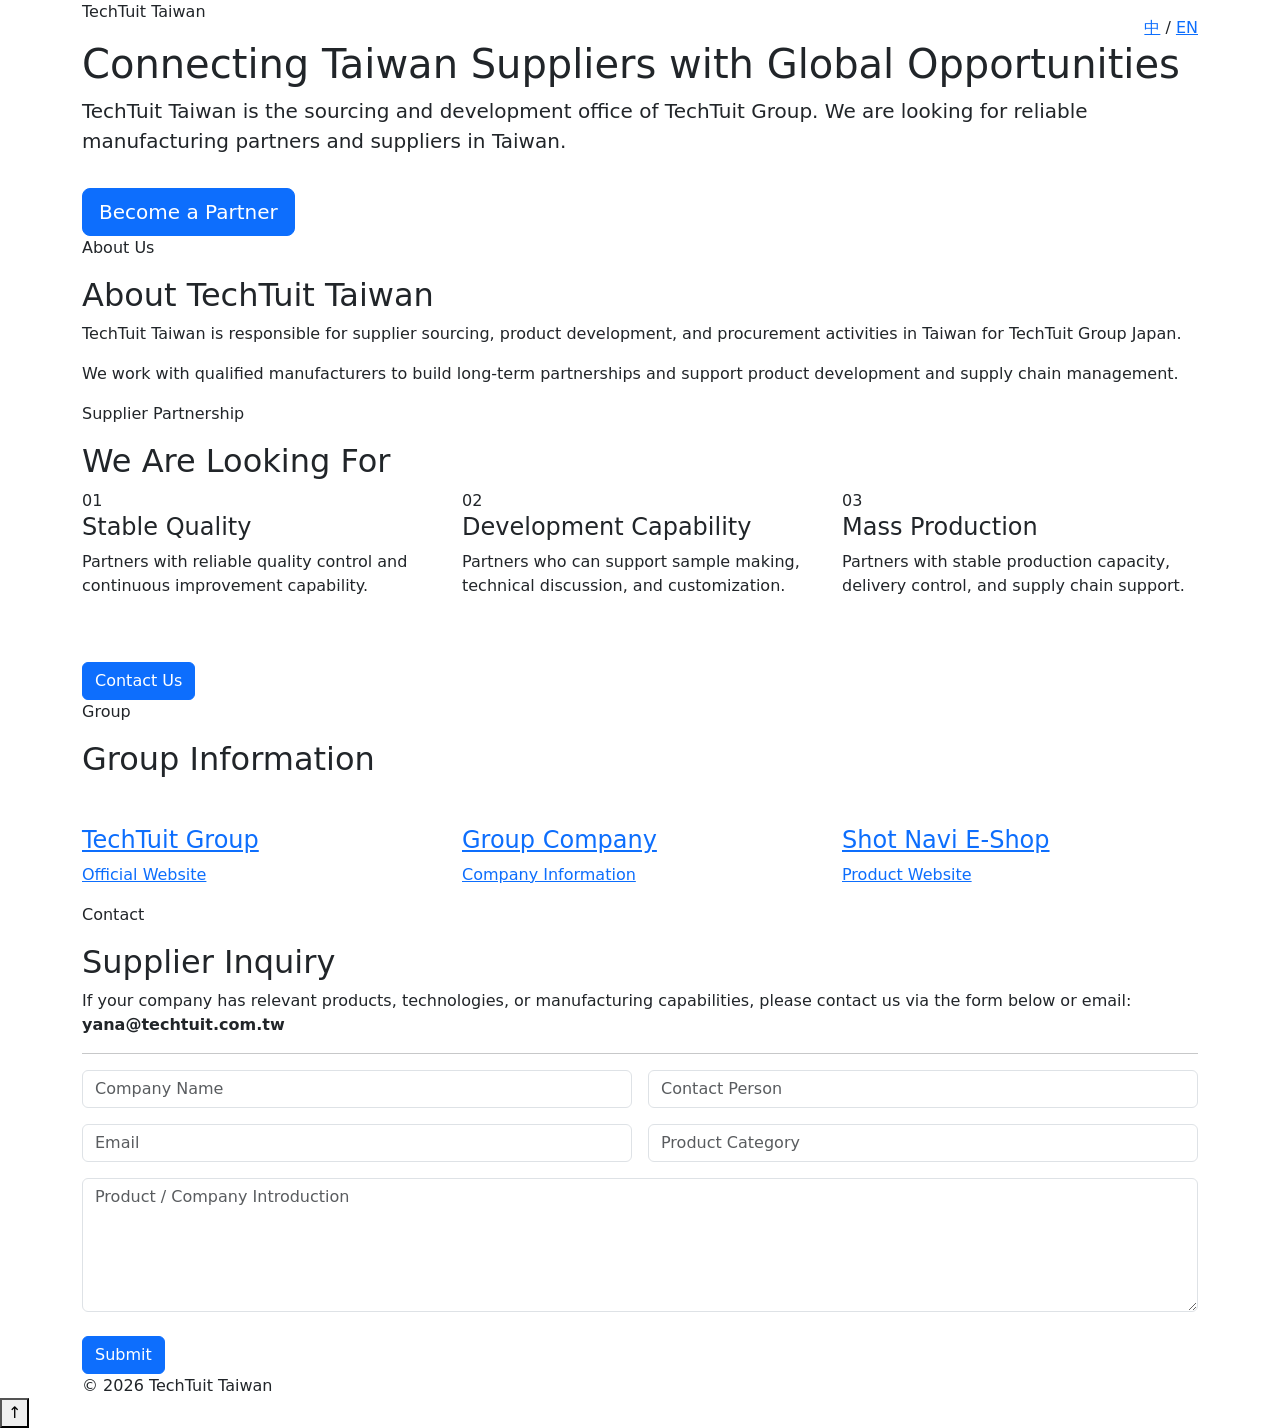
==== en/index.html @ 8cbabb20 "Add files via upload" ====
<!doctype html>
<html lang="en">
<head>
  <meta charset="utf-8">
  <meta name="viewport" content="width=device-width, initial-scale=1">
  <title>TechTuit Taiwan</title>

  <link href="https://cdn.jsdelivr.net/npm/bootstrap@5.3.3/dist/css/bootstrap.min.css" rel="stylesheet">
  <link href="../style.css" rel="stylesheet">
</head>

<body>

<nav class="navbar navbar-expand-lg navbar-dark fixed-top">
  <div class="container">
    <a class="navbar-brand fw-bold" href="../index.html">TechTuit Taiwan</a>

    <button class="navbar-toggler" type="button" data-bs-toggle="collapse" data-bs-target="#nav">
      <span class="navbar-toggler-icon"></span>
    </button>

    <div id="nav" class="collapse navbar-collapse">
      <ul class="navbar-nav ms-auto">
        <li class="nav-item"><a class="nav-link" href="#about">About</a></li>
        <li class="nav-item"><a class="nav-link" href="#supplier">Supplier</a></li>
        <li class="nav-item"><a class="nav-link" href="#group">Group</a></li>
        <li class="nav-item"><a class="nav-link" href="#contact">Contact</a></li>
      </ul>

      <div class="lang-switch ms-lg-3 mt-3 mt-lg-0">
        <a href="../index.html">中</a>
        <span>/</span>
        <a href="index.html" class="active">EN</a>
      </div>
    </div>
  </div>
</nav>

<header class="hero">
  <div class="container">
    <p class="eyebrow">TechTuit Taiwan</p>
    <h1>Connecting Taiwan Suppliers with Global Opportunities</h1>
    <p class="lead">
      TechTuit Taiwan is the sourcing and development office of TechTuit Group.
      We are looking for reliable manufacturing partners and suppliers in Taiwan.
    </p>
    <a href="#contact" class="btn btn-primary btn-lg mt-3">Become a Partner</a>
  </div>
</header>

<section id="about" class="section">
  <div class="container">
    <p class="section-label">About Us</p>
    <h2>About TechTuit Taiwan</h2>

    <p>
      TechTuit Taiwan is responsible for supplier sourcing, product development,
      and procurement activities in Taiwan for TechTuit Group Japan.
    </p>

    <p>
      We work with qualified manufacturers to build long-term partnerships
      and support product development and supply chain management.
    </p>
  </div>
</section>

<section id="supplier" class="section section-light">
  <div class="container">
    <p class="section-label">Supplier Partnership</p>
    <h2>We Are Looking For</h2>

    <div class="row g-4">
      <div class="col-md-4">
        <div class="card-box">
          <span>01</span>
          <h4>Stable Quality</h4>
          <p>Partners with reliable quality control and continuous improvement capability.</p>
        </div>
      </div>

      <div class="col-md-4">
        <div class="card-box">
          <span>02</span>
          <h4>Development Capability</h4>
          <p>Partners who can support sample making, technical discussion, and customization.</p>
        </div>
      </div>

      <div class="col-md-4">
        <div class="card-box">
          <span>03</span>
          <h4>Mass Production</h4>
          <p>Partners with stable production capacity, delivery control, and supply chain support.</p>
        </div>
      </div>
    </div>

    <div class="mt-5">
      <a href="contact.html" class="btn btn-primary">Contact Us</a>
    </div>
  </div>
</section>

<section id="group" class="section section-dark">
  <div class="container">
    <p class="section-label">Group</p>
    <h2>Group Information</h2>

    <div class="row g-4 mt-4">
      <div class="col-md-4">
        <a class="link-card" href="https://www.techtuit.co.jp/" target="_blank">
          <h4>TechTuit Group</h4>
          <p>Official Website</p>
        </a>
      </div>

      <div class="col-md-4">
        <a class="link-card" href="https://www.techtuit.co.jp/abouttechtuit/group/" target="_blank">
          <h4>Group Company</h4>
          <p>Company Information</p>
        </a>
      </div>

      <div class="col-md-4">
        <a class="link-card" href="https://online-shop.shotnavi.jp/" target="_blank">
          <h4>Shot Navi E-Shop</h4>
          <p>Product Website</p>
        </a>
      </div>
    </div>
  </div>
</section>

<section id="contact" class="section">
  <div class="container">
    <p class="section-label">Contact</p>
    <h2>Supplier Inquiry</h2>

    <div class="contact-box">
      <p>
        If your company has relevant products, technologies, or manufacturing capabilities,
        please contact us via the form below or email:
        <strong>yana@techtuit.com.tw</strong>
      </p>

      <hr>

      <form action="https://formspree.io/f/mykaawgk" method="POST">
        <div class="row g-3">

          <div class="col-md-6">
            <input type="text" name="company" class="form-control" placeholder="Company Name" required>
          </div>

          <div class="col-md-6">
            <input type="text" name="name" class="form-control" placeholder="Contact Person" required>
          </div>

          <div class="col-md-6">
            <input type="email" name="email" class="form-control" placeholder="Email" required>
          </div>

          <div class="col-md-6">
            <input type="text" name="product" class="form-control" placeholder="Product Category">
          </div>

          <div class="col-12">
            <textarea name="message" class="form-control" rows="5" placeholder="Product / Company Introduction"></textarea>
          </div>
        </div>

        <button type="submit" class="btn btn-primary mt-4">Submit</button>
      </form>
    </div>
  </div>
</section>

<footer>
  <div class="container">
    © 2026 TechTuit Taiwan
  </div>
</footer>

<button id="topBtn">↑</button>

<script src="https://cdn.jsdelivr.net/npm/bootstrap@5.3.3/dist/js/bootstrap.bundle.min.js"></script>
<script src="../main.js"></script>

</body>
</html>
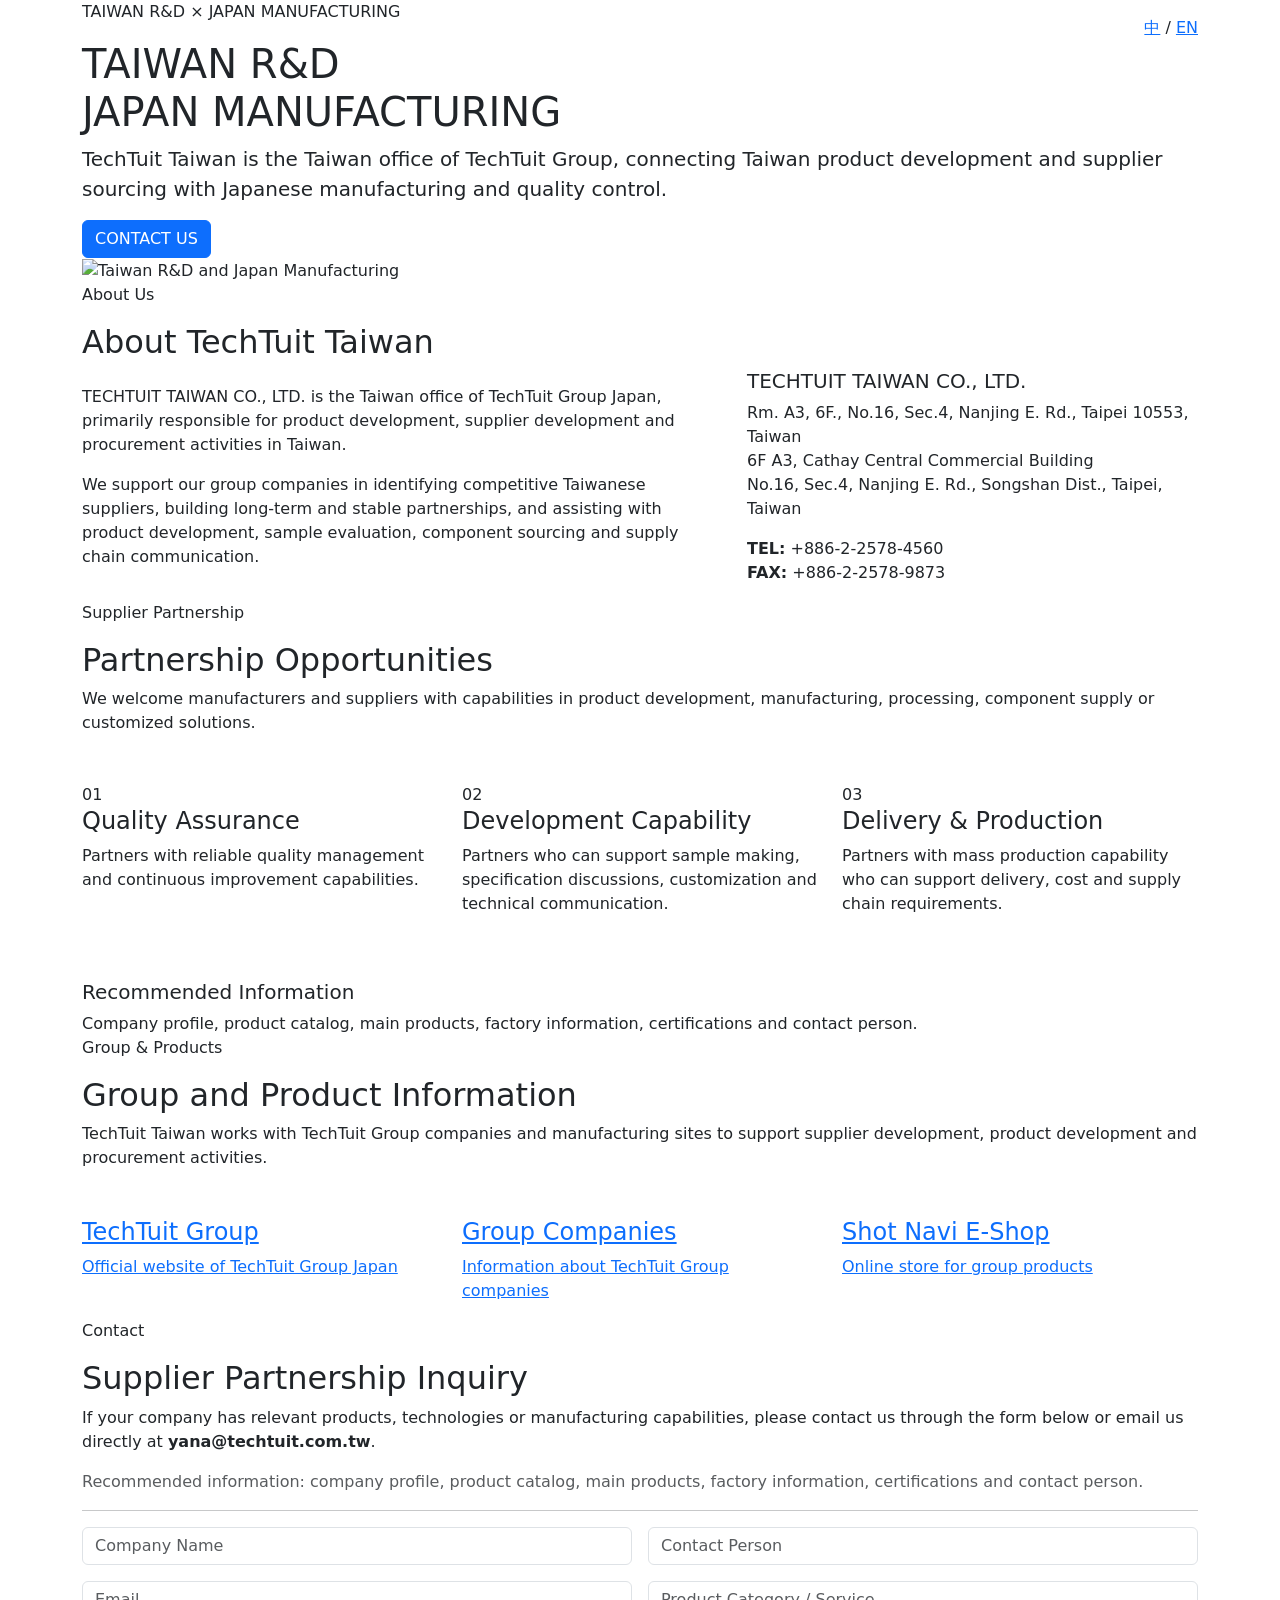
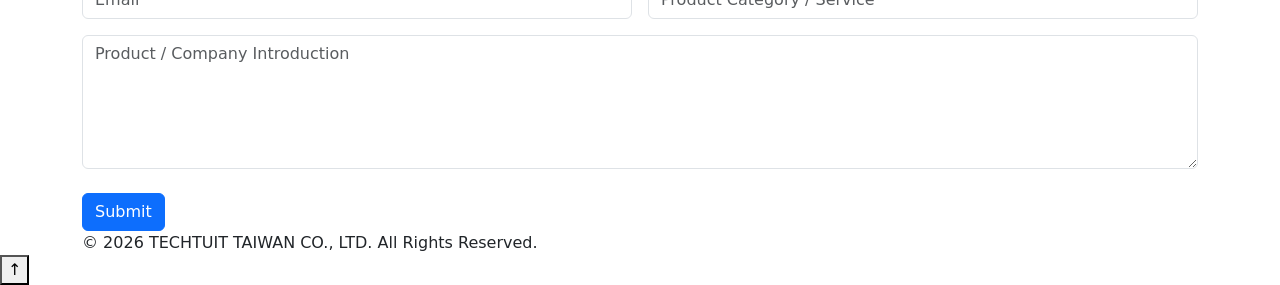
==== commit 17d5ceca: "Add files via upload" ====
--- a/en/index.html
+++ b/en/index.html
@@ -3,10 +3,11 @@
 <head>
   <meta charset="utf-8">
   <meta name="viewport" content="width=device-width, initial-scale=1">
-  <title>TechTuit Taiwan</title>
+  <title>TechTuit Taiwan｜Taiwan R&amp;D × Japan Manufacturing</title>
+  <meta name="description" content="TechTuit Taiwan connects Taiwan product development and supplier sourcing with Japanese manufacturing and quality control.">
 
   <link href="https://cdn.jsdelivr.net/npm/bootstrap@5.3.3/dist/css/bootstrap.min.css" rel="stylesheet">
-  <link href="../style.css" rel="stylesheet">
+  <link href="../style2_english.css" rel="stylesheet">
 </head>
 
 <body>
@@ -15,15 +16,15 @@
   <div class="container">
     <a class="navbar-brand fw-bold" href="../index.html">TechTuit Taiwan</a>
 
-    <button class="navbar-toggler" type="button" data-bs-toggle="collapse" data-bs-target="#nav">
+    <button class="navbar-toggler" type="button" data-bs-toggle="collapse" data-bs-target="#nav" aria-controls="nav" aria-expanded="false" aria-label="Toggle navigation">
       <span class="navbar-toggler-icon"></span>
     </button>
 
     <div id="nav" class="collapse navbar-collapse">
       <ul class="navbar-nav ms-auto">
         <li class="nav-item"><a class="nav-link" href="#about">About</a></li>
-        <li class="nav-item"><a class="nav-link" href="#supplier">Supplier</a></li>
-        <li class="nav-item"><a class="nav-link" href="#group">Group</a></li>
+        <li class="nav-item"><a class="nav-link" href="#supplier">Partnership</a></li>
+        <li class="nav-item"><a class="nav-link" href="#group">Group &amp; Products</a></li>
         <li class="nav-item"><a class="nav-link" href="#contact">Contact</a></li>
       </ul>
 
@@ -37,45 +38,97 @@
 </nav>
 
 <header class="hero">
-  <div class="container">
-    <p class="eyebrow">TechTuit Taiwan</p>
-    <h1>Connecting Taiwan Suppliers with Global Opportunities</h1>
-    <p class="lead">
-      TechTuit Taiwan is the sourcing and development office of TechTuit Group.
-      We are looking for reliable manufacturing partners and suppliers in Taiwan.
-    </p>
-    <a href="#contact" class="btn btn-primary btn-lg mt-3">Become a Partner</a>
+  <div class="container hero-wrapper">
+
+    <div class="hero-content">
+      <p class="eyebrow">TAIWAN R&amp;D × JAPAN MANUFACTURING</p>
+
+      <h1>
+        TAIWAN R&amp;D<br>
+        JAPAN MANUFACTURING
+      </h1>
+
+      <p class="lead">
+        TechTuit Taiwan is the Taiwan office of TechTuit Group,
+        connecting Taiwan product development and supplier sourcing
+        with Japanese manufacturing and quality control.
+      </p>
+
+      <a href="#contact" class="btn btn-primary">
+        CONTACT US
+      </a>
+    </div>
+
+    <div class="hero-image">
+      <img src="../images/mainDraw0.png" alt="Taiwan R&D and Japan Manufacturing">
+    </div>
+
   </div>
 </header>
 
 <section id="about" class="section">
   <div class="container">
+
     <p class="section-label">About Us</p>
     <h2>About TechTuit Taiwan</h2>
 
-    <p>
-      TechTuit Taiwan is responsible for supplier sourcing, product development,
-      and procurement activities in Taiwan for TechTuit Group Japan.
+    <div class="row align-items-center g-4">
+
+      <div class="col-lg-7">
+        <p>
+          TECHTUIT TAIWAN CO., LTD. is the Taiwan office of TechTuit Group Japan,
+          primarily responsible for product development, supplier development
+          and procurement activities in Taiwan.
+        </p>
+
+        <p>
+          We support our group companies in identifying competitive Taiwanese suppliers,
+          building long-term and stable partnerships, and assisting with product development,
+          sample evaluation, component sourcing and supply chain communication.
+        </p>
+      </div>
+
+      <div class="col-lg-5">
+        <div class="info-card">
+
+          <h5>
+            TECHTUIT TAIWAN CO., LTD.
+          </h5>
+
+          <p class="address-info">
+            Rm. A3, 6F., No.16, Sec.4, Nanjing E. Rd., Taipei 10553, Taiwan<br>
+            6F A3, Cathay Central Commercial Building<br>
+            No.16, Sec.4, Nanjing E. Rd., Songshan Dist., Taipei, Taiwan
+          </p>
+
+          <p class="contact-info">
+            <strong>TEL:</strong> +886-2-2578-4560<br>
+            <strong>FAX:</strong> +886-2-2578-9873
+          </p>
+
+        </div>
+      </div>
+
+    </div>
+  </div>
+</section>
+
+<section id="supplier" class="section section-light">
+  <div class="container">
+    <p class="section-label">Supplier Partnership</p>
+    <h2>Partnership Opportunities</h2>
+
+    <p class="mb-5">
+      We welcome manufacturers and suppliers with capabilities in product development,
+      manufacturing, processing, component supply or customized solutions.
     </p>
-
-    <p>
-      We work with qualified manufacturers to build long-term partnerships
-      and support product development and supply chain management.
-    </p>
-  </div>
-</section>
-
-<section id="supplier" class="section section-light">
-  <div class="container">
-    <p class="section-label">Supplier Partnership</p>
-    <h2>We Are Looking For</h2>
 
     <div class="row g-4">
       <div class="col-md-4">
         <div class="card-box">
           <span>01</span>
-          <h4>Stable Quality</h4>
-          <p>Partners with reliable quality control and continuous improvement capability.</p>
+          <h4>Quality Assurance</h4>
+          <p>Partners with reliable quality management and continuous improvement capabilities.</p>
         </div>
       </div>
 
@@ -83,49 +136,55 @@
         <div class="card-box">
           <span>02</span>
           <h4>Development Capability</h4>
-          <p>Partners who can support sample making, technical discussion, and customization.</p>
+          <p>Partners who can support sample making, specification discussions, customization and technical communication.</p>
         </div>
       </div>
 
       <div class="col-md-4">
         <div class="card-box">
           <span>03</span>
-          <h4>Mass Production</h4>
-          <p>Partners with stable production capacity, delivery control, and supply chain support.</p>
-        </div>
-      </div>
-    </div>
-
-    <div class="mt-5">
-      <a href="contact.html" class="btn btn-primary">Contact Us</a>
+          <h4>Delivery &amp; Production</h4>
+          <p>Partners with mass production capability who can support delivery, cost and supply chain requirements.</p>
+        </div>
+      </div>
+    </div>
+
+    <div class="contact-box mt-5">
+      <h5>Recommended Information</h5>
+      <p class="mb-0">Company profile, product catalog, main products, factory information, certifications and contact person.</p>
     </div>
   </div>
 </section>
 
 <section id="group" class="section section-dark">
   <div class="container">
-    <p class="section-label">Group</p>
-    <h2>Group Information</h2>
+    <p class="section-label">Group &amp; Products</p>
+    <h2>Group and Product Information</h2>
+
+    <p>
+      TechTuit Taiwan works with TechTuit Group companies and manufacturing sites
+      to support supplier development, product development and procurement activities.
+    </p>
 
     <div class="row g-4 mt-4">
       <div class="col-md-4">
-        <a class="link-card" href="https://www.techtuit.co.jp/" target="_blank">
+        <a class="link-card" href="https://www.techtuit.co.jp/" target="_blank" rel="noopener">
           <h4>TechTuit Group</h4>
-          <p>Official Website</p>
+          <p>Official website of TechTuit Group Japan</p>
         </a>
       </div>
 
       <div class="col-md-4">
-        <a class="link-card" href="https://www.techtuit.co.jp/abouttechtuit/group/" target="_blank">
-          <h4>Group Company</h4>
-          <p>Company Information</p>
+        <a class="link-card" href="https://www.techtuit.co.jp/abouttechtuit/group/" target="_blank" rel="noopener">
+          <h4>Group Companies</h4>
+          <p>Information about TechTuit Group companies</p>
         </a>
       </div>
 
       <div class="col-md-4">
-        <a class="link-card" href="https://online-shop.shotnavi.jp/" target="_blank">
+        <a class="link-card" href="https://online-shop.shotnavi.jp/" target="_blank" rel="noopener">
           <h4>Shot Navi E-Shop</h4>
-          <p>Product Website</p>
+          <p>Online store for group products</p>
         </a>
       </div>
     </div>
@@ -135,20 +194,24 @@
 <section id="contact" class="section">
   <div class="container">
     <p class="section-label">Contact</p>
-    <h2>Supplier Inquiry</h2>
+    <h2>Supplier Partnership Inquiry</h2>
 
     <div class="contact-box">
       <p>
-        If your company has relevant products, technologies, or manufacturing capabilities,
-        please contact us via the form below or email:
-        <strong>yana@techtuit.com.tw</strong>
+        If your company has relevant products, technologies or manufacturing capabilities,
+        please contact us through the form below or email us directly at
+        <strong>yana@techtuit.com.tw</strong>.
+      </p>
+
+      <p class="text-muted">
+        Recommended information: company profile, product catalog, main products,
+        factory information, certifications and contact person.
       </p>
 
       <hr>
 
       <form action="https://formspree.io/f/mykaawgk" method="POST">
         <div class="row g-3">
-
           <div class="col-md-6">
             <input type="text" name="company" class="form-control" placeholder="Company Name" required>
           </div>
@@ -162,7 +225,7 @@
           </div>
 
           <div class="col-md-6">
-            <input type="text" name="product" class="form-control" placeholder="Product Category">
+            <input type="text" name="product" class="form-control" placeholder="Product Category / Service">
           </div>
 
           <div class="col-12">
@@ -170,6 +233,8 @@
           </div>
         </div>
 
+        <input type="hidden" name="_subject" value="Supplier Contact - TechTuit Taiwan EN">
+
         <button type="submit" class="btn btn-primary mt-4">Submit</button>
       </form>
     </div>
@@ -178,7 +243,7 @@
 
 <footer>
   <div class="container">
-    © 2026 TechTuit Taiwan
+    © 2026 TECHTUIT TAIWAN CO., LTD. All Rights Reserved.
   </div>
 </footer>
 
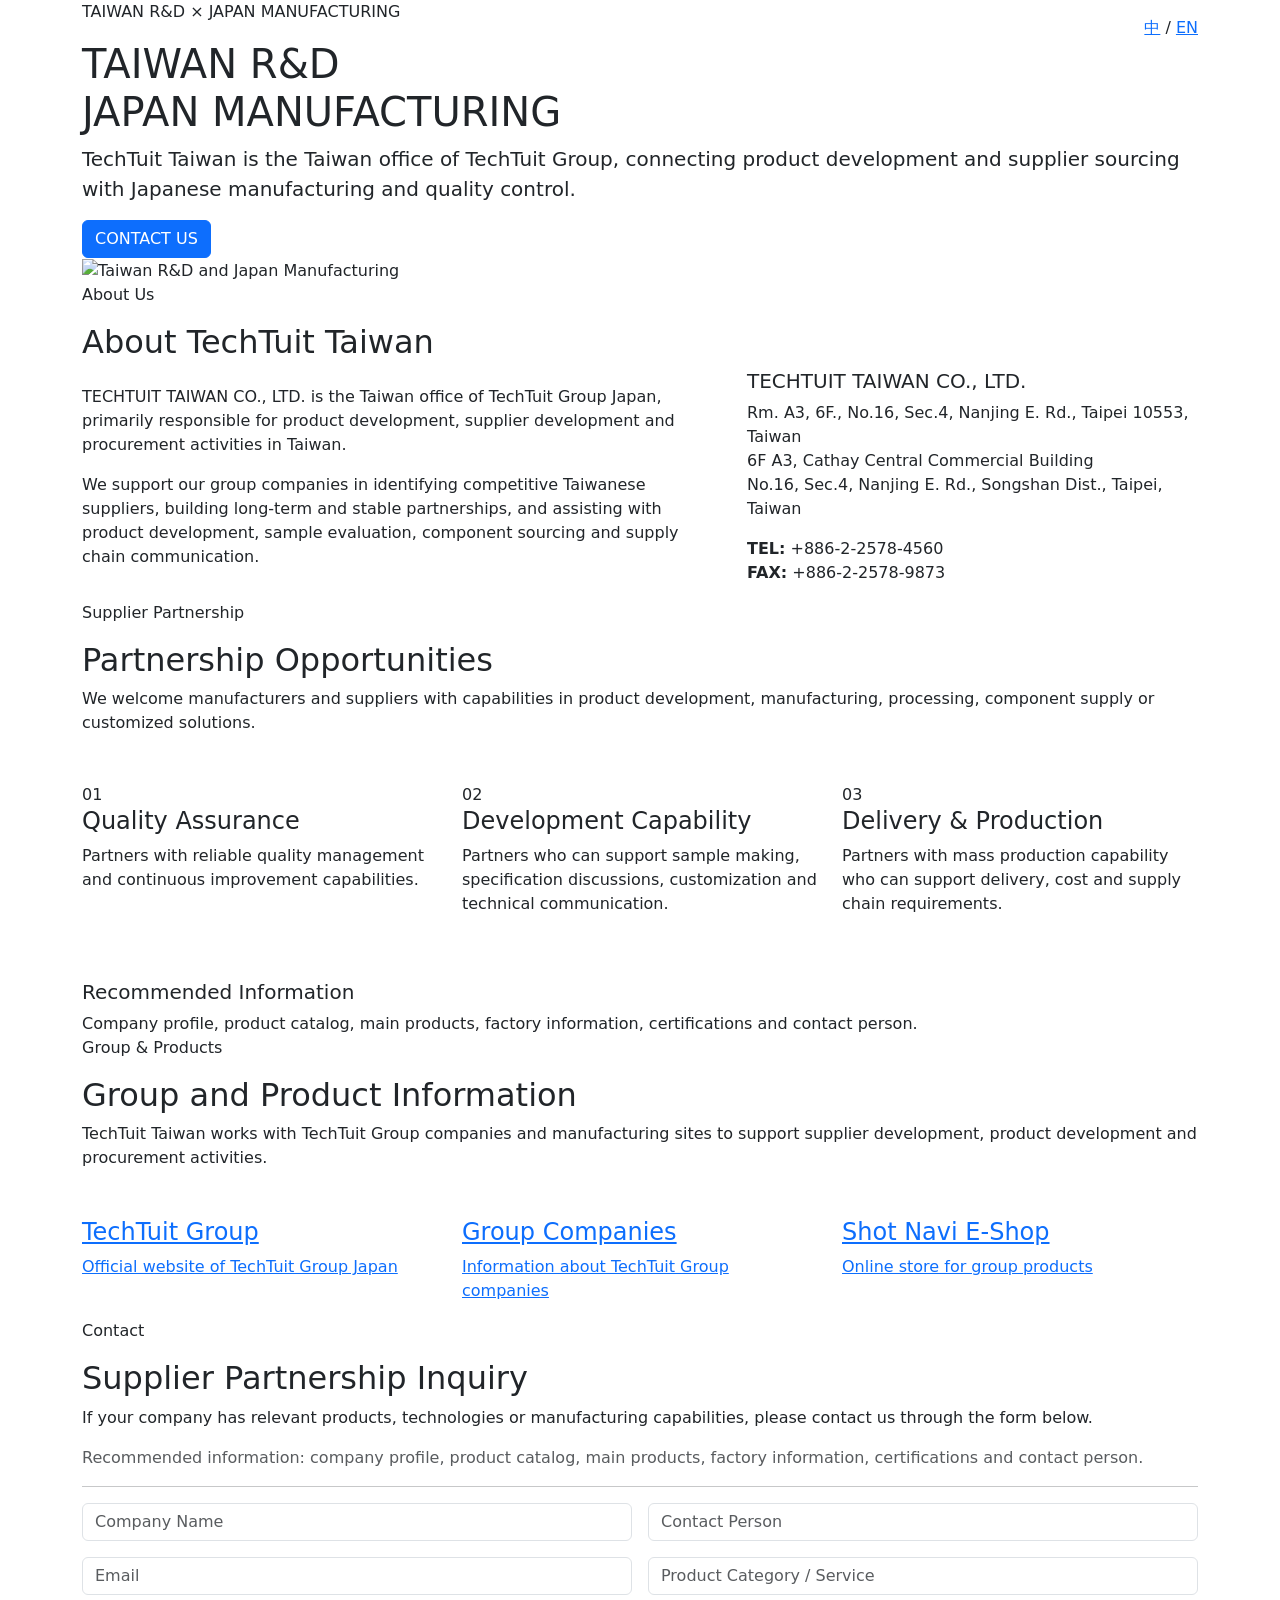
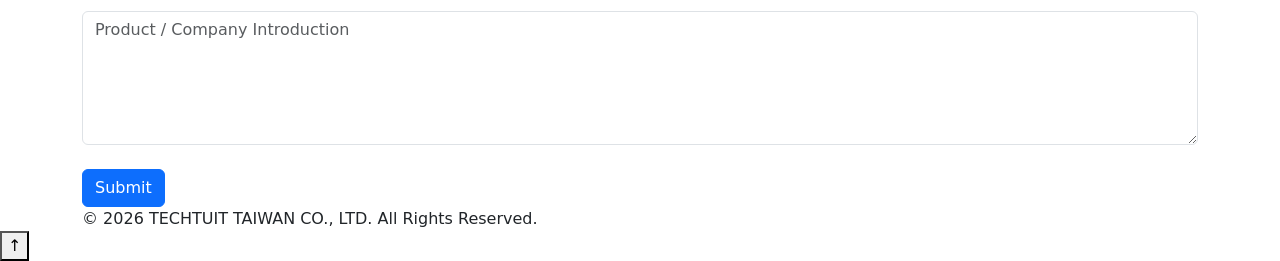
==== commit c2fa0587: "Add files via upload" ====
--- a/en/index.html
+++ b/en/index.html
@@ -1,256 +1,256 @@
-<!doctype html>
-<html lang="en">
-<head>
-  <meta charset="utf-8">
-  <meta name="viewport" content="width=device-width, initial-scale=1">
-  <title>TechTuit Taiwan｜Taiwan R&amp;D × Japan Manufacturing</title>
-  <meta name="description" content="TechTuit Taiwan connects Taiwan product development and supplier sourcing with Japanese manufacturing and quality control.">
-
-  <link href="https://cdn.jsdelivr.net/npm/bootstrap@5.3.3/dist/css/bootstrap.min.css" rel="stylesheet">
-  <link href="../style2_english.css" rel="stylesheet">
-</head>
-
-<body>
-
-<nav class="navbar navbar-expand-lg navbar-dark fixed-top">
-  <div class="container">
-    <a class="navbar-brand fw-bold" href="../index.html">TechTuit Taiwan</a>
-
-    <button class="navbar-toggler" type="button" data-bs-toggle="collapse" data-bs-target="#nav" aria-controls="nav" aria-expanded="false" aria-label="Toggle navigation">
-      <span class="navbar-toggler-icon"></span>
-    </button>
-
-    <div id="nav" class="collapse navbar-collapse">
-      <ul class="navbar-nav ms-auto">
-        <li class="nav-item"><a class="nav-link" href="#about">About</a></li>
-        <li class="nav-item"><a class="nav-link" href="#supplier">Partnership</a></li>
-        <li class="nav-item"><a class="nav-link" href="#group">Group &amp; Products</a></li>
-        <li class="nav-item"><a class="nav-link" href="#contact">Contact</a></li>
-      </ul>
-
-      <div class="lang-switch ms-lg-3 mt-3 mt-lg-0">
-        <a href="../index.html">中</a>
-        <span>/</span>
-        <a href="index.html" class="active">EN</a>
-      </div>
-    </div>
-  </div>
-</nav>
-
-<header class="hero">
-  <div class="container hero-wrapper">
-
-    <div class="hero-content">
-      <p class="eyebrow">TAIWAN R&amp;D × JAPAN MANUFACTURING</p>
-
-      <h1>
-        TAIWAN R&amp;D<br>
-        JAPAN MANUFACTURING
-      </h1>
-
-      <p class="lead">
-        TechTuit Taiwan is the Taiwan office of TechTuit Group,
-        connecting Taiwan product development and supplier sourcing
-        with Japanese manufacturing and quality control.
-      </p>
-
-      <a href="#contact" class="btn btn-primary">
-        CONTACT US
-      </a>
-    </div>
-
-    <div class="hero-image">
-      <img src="../images/mainDraw0.png" alt="Taiwan R&D and Japan Manufacturing">
-    </div>
-
-  </div>
-</header>
-
-<section id="about" class="section">
-  <div class="container">
-
-    <p class="section-label">About Us</p>
-    <h2>About TechTuit Taiwan</h2>
-
-    <div class="row align-items-center g-4">
-
-      <div class="col-lg-7">
-        <p>
-          TECHTUIT TAIWAN CO., LTD. is the Taiwan office of TechTuit Group Japan,
-          primarily responsible for product development, supplier development
-          and procurement activities in Taiwan.
-        </p>
-
-        <p>
-          We support our group companies in identifying competitive Taiwanese suppliers,
-          building long-term and stable partnerships, and assisting with product development,
-          sample evaluation, component sourcing and supply chain communication.
-        </p>
-      </div>
-
-      <div class="col-lg-5">
-        <div class="info-card">
-
-          <h5>
-            TECHTUIT TAIWAN CO., LTD.
-          </h5>
-
-          <p class="address-info">
-            Rm. A3, 6F., No.16, Sec.4, Nanjing E. Rd., Taipei 10553, Taiwan<br>
-            6F A3, Cathay Central Commercial Building<br>
-            No.16, Sec.4, Nanjing E. Rd., Songshan Dist., Taipei, Taiwan
-          </p>
-
-          <p class="contact-info">
-            <strong>TEL:</strong> +886-2-2578-4560<br>
-            <strong>FAX:</strong> +886-2-2578-9873
-          </p>
-
-        </div>
-      </div>
-
-    </div>
-  </div>
-</section>
-
-<section id="supplier" class="section section-light">
-  <div class="container">
-    <p class="section-label">Supplier Partnership</p>
-    <h2>Partnership Opportunities</h2>
-
-    <p class="mb-5">
-      We welcome manufacturers and suppliers with capabilities in product development,
-      manufacturing, processing, component supply or customized solutions.
-    </p>
-
-    <div class="row g-4">
-      <div class="col-md-4">
-        <div class="card-box">
-          <span>01</span>
-          <h4>Quality Assurance</h4>
-          <p>Partners with reliable quality management and continuous improvement capabilities.</p>
-        </div>
-      </div>
-
-      <div class="col-md-4">
-        <div class="card-box">
-          <span>02</span>
-          <h4>Development Capability</h4>
-          <p>Partners who can support sample making, specification discussions, customization and technical communication.</p>
-        </div>
-      </div>
-
-      <div class="col-md-4">
-        <div class="card-box">
-          <span>03</span>
-          <h4>Delivery &amp; Production</h4>
-          <p>Partners with mass production capability who can support delivery, cost and supply chain requirements.</p>
-        </div>
-      </div>
-    </div>
-
-    <div class="contact-box mt-5">
-      <h5>Recommended Information</h5>
-      <p class="mb-0">Company profile, product catalog, main products, factory information, certifications and contact person.</p>
-    </div>
-  </div>
-</section>
-
-<section id="group" class="section section-dark">
-  <div class="container">
-    <p class="section-label">Group &amp; Products</p>
-    <h2>Group and Product Information</h2>
-
-    <p>
-      TechTuit Taiwan works with TechTuit Group companies and manufacturing sites
-      to support supplier development, product development and procurement activities.
-    </p>
-
-    <div class="row g-4 mt-4">
-      <div class="col-md-4">
-        <a class="link-card" href="https://www.techtuit.co.jp/" target="_blank" rel="noopener">
-          <h4>TechTuit Group</h4>
-          <p>Official website of TechTuit Group Japan</p>
-        </a>
-      </div>
-
-      <div class="col-md-4">
-        <a class="link-card" href="https://www.techtuit.co.jp/abouttechtuit/group/" target="_blank" rel="noopener">
-          <h4>Group Companies</h4>
-          <p>Information about TechTuit Group companies</p>
-        </a>
-      </div>
-
-      <div class="col-md-4">
-        <a class="link-card" href="https://online-shop.shotnavi.jp/" target="_blank" rel="noopener">
-          <h4>Shot Navi E-Shop</h4>
-          <p>Online store for group products</p>
-        </a>
-      </div>
-    </div>
-  </div>
-</section>
-
-<section id="contact" class="section">
-  <div class="container">
-    <p class="section-label">Contact</p>
-    <h2>Supplier Partnership Inquiry</h2>
-
-    <div class="contact-box">
-      <p>
-        If your company has relevant products, technologies or manufacturing capabilities,
-        please contact us through the form below or email us directly at
-        <strong>yana@techtuit.com.tw</strong>.
-      </p>
-
-      <p class="text-muted">
-        Recommended information: company profile, product catalog, main products,
-        factory information, certifications and contact person.
-      </p>
-
-      <hr>
-
-      <form action="https://formspree.io/f/mykaawgk" method="POST">
-        <div class="row g-3">
-          <div class="col-md-6">
-            <input type="text" name="company" class="form-control" placeholder="Company Name" required>
-          </div>
-
-          <div class="col-md-6">
-            <input type="text" name="name" class="form-control" placeholder="Contact Person" required>
-          </div>
-
-          <div class="col-md-6">
-            <input type="email" name="email" class="form-control" placeholder="Email" required>
-          </div>
-
-          <div class="col-md-6">
-            <input type="text" name="product" class="form-control" placeholder="Product Category / Service">
-          </div>
-
-          <div class="col-12">
-            <textarea name="message" class="form-control" rows="5" placeholder="Product / Company Introduction"></textarea>
-          </div>
-        </div>
-
-        <input type="hidden" name="_subject" value="Supplier Contact - TechTuit Taiwan EN">
-
-        <button type="submit" class="btn btn-primary mt-4">Submit</button>
-      </form>
-    </div>
-  </div>
-</section>
-
-<footer>
-  <div class="container">
-    © 2026 TECHTUIT TAIWAN CO., LTD. All Rights Reserved.
-  </div>
-</footer>
-
-<button id="topBtn">↑</button>
-
-<script src="https://cdn.jsdelivr.net/npm/bootstrap@5.3.3/dist/js/bootstrap.bundle.min.js"></script>
-<script src="../main.js"></script>
-
-</body>
-</html>+<!doctype html>
+<html lang="en">
+<head>
+  <meta charset="utf-8">
+  <meta name="viewport" content="width=device-width, initial-scale=1">
+  <title>TechTuit Taiwan｜Taiwan R&amp;D × Japan Manufacturing</title>
+  <meta name="description" content="TechTuit Taiwan connects Taiwan product development and supplier sourcing with Japanese manufacturing and quality control.">
+
+  <link href="https://cdn.jsdelivr.net/npm/bootstrap@5.3.3/dist/css/bootstrap.min.css" rel="stylesheet">
+  <link href="../style2_english.css" rel="stylesheet">
+</head>
+
+<body>
+
+<nav class="navbar navbar-expand-lg navbar-dark fixed-top">
+  <div class="container">
+    <a class="navbar-brand fw-bold" href="../index.html">TechTuit Taiwan</a>
+
+    <button class="navbar-toggler" type="button" data-bs-toggle="collapse" data-bs-target="#nav" aria-controls="nav" aria-expanded="false" aria-label="Toggle navigation">
+      <span class="navbar-toggler-icon"></span>
+    </button>
+
+    <div id="nav" class="collapse navbar-collapse">
+      <ul class="navbar-nav ms-auto">
+        <li class="nav-item"><a class="nav-link" href="#about">About</a></li>
+        <li class="nav-item"><a class="nav-link" href="#supplier">Partnership</a></li>
+        <li class="nav-item"><a class="nav-link" href="#group">Group &amp; Products</a></li>
+        <li class="nav-item"><a class="nav-link" href="#contact">Contact</a></li>
+      </ul>
+
+      <div class="lang-switch ms-lg-3 mt-3 mt-lg-0">
+        <a href="../index.html">中</a>
+        <span>/</span>
+        <a href="index.html" class="active">EN</a>
+      </div>
+    </div>
+  </div>
+</nav>
+
+<header class="hero">
+  <div class="container hero-wrapper">
+
+    <div class="hero-content">
+      <p class="eyebrow">TAIWAN R&amp;D × JAPAN MANUFACTURING</p>
+
+      <h1>
+        TAIWAN R&amp;D<br>
+        JAPAN MANUFACTURING
+      </h1>
+
+      <p class="lead">
+        TechTuit Taiwan is the Taiwan office of TechTuit Group,
+        connecting product development and supplier sourcing
+        with Japanese manufacturing and quality control.
+      </p>
+
+      <a href="#contact" class="btn btn-primary">
+        CONTACT US
+      </a>
+    </div>
+
+    <div class="hero-image">
+      <img src="../images/mainDraw0.png" alt="Taiwan R&D and Japan Manufacturing">
+    </div>
+
+  </div>
+</header>
+
+<section id="about" class="section">
+  <div class="container">
+
+    <p class="section-label">About Us</p>
+    <h2>About TechTuit Taiwan</h2>
+
+    <div class="row align-items-center g-4">
+
+      <div class="col-lg-7">
+        <p>
+          TECHTUIT TAIWAN CO., LTD. is the Taiwan office of TechTuit Group Japan,
+          primarily responsible for product development, supplier development
+          and procurement activities in Taiwan.
+        </p>
+
+        <p>
+          We support our group companies in identifying competitive Taiwanese suppliers,
+          building long-term and stable partnerships, and assisting with product development,
+          sample evaluation, component sourcing and supply chain communication.
+        </p>
+      </div>
+
+      <div class="col-lg-5">
+        <div class="info-card">
+
+          <h5>
+            TECHTUIT TAIWAN CO., LTD.
+          </h5>
+
+          <p class="address-info">
+            Rm. A3, 6F., No.16, Sec.4, Nanjing E. Rd., Taipei 10553, Taiwan<br>
+            6F A3, Cathay Central Commercial Building<br>
+            No.16, Sec.4, Nanjing E. Rd., Songshan Dist., Taipei, Taiwan
+          </p>
+
+          <p class="contact-info">
+            <strong>TEL:</strong> +886-2-2578-4560<br>
+            <strong>FAX:</strong> +886-2-2578-9873
+          </p>
+
+        </div>
+      </div>
+
+    </div>
+  </div>
+</section>
+
+<section id="supplier" class="section section-light">
+  <div class="container">
+    <p class="section-label">Supplier Partnership</p>
+    <h2>Partnership Opportunities</h2>
+
+    <p class="mb-5">
+      We welcome manufacturers and suppliers with capabilities in product development,
+      manufacturing, processing, component supply or customized solutions.
+    </p>
+
+    <div class="row g-4">
+      <div class="col-md-4">
+        <div class="card-box">
+          <span>01</span>
+          <h4>Quality Assurance</h4>
+          <p>Partners with reliable quality management and continuous improvement capabilities.</p>
+        </div>
+      </div>
+
+      <div class="col-md-4">
+        <div class="card-box">
+          <span>02</span>
+          <h4>Development Capability</h4>
+          <p>Partners who can support sample making, specification discussions, customization and technical communication.</p>
+        </div>
+      </div>
+
+      <div class="col-md-4">
+        <div class="card-box">
+          <span>03</span>
+          <h4>Delivery &amp; Production</h4>
+          <p>Partners with mass production capability who can support delivery, cost and supply chain requirements.</p>
+        </div>
+      </div>
+    </div>
+
+    <div class="contact-box mt-5">
+      <h5>Recommended Information</h5>
+      <p class="mb-0">Company profile, product catalog, main products, factory information, certifications and contact person.</p>
+    </div>
+  </div>
+</section>
+
+<section id="group" class="section section-dark">
+  <div class="container">
+    <p class="section-label">Group &amp; Products</p>
+    <h2>Group and Product Information</h2>
+
+    <p>
+      TechTuit Taiwan works with TechTuit Group companies and manufacturing sites
+      to support supplier development, product development and procurement activities.
+    </p>
+
+    <div class="row g-4 mt-4">
+      <div class="col-md-4">
+        <a class="link-card" href="https://www.techtuit.co.jp/" target="_blank" rel="noopener">
+          <h4>TechTuit Group</h4>
+          <p>Official website of TechTuit Group Japan</p>
+        </a>
+      </div>
+
+      <div class="col-md-4">
+        <a class="link-card" href="https://www.techtuit.co.jp/abouttechtuit/group/" target="_blank" rel="noopener">
+          <h4>Group Companies</h4>
+          <p>Information about TechTuit Group companies</p>
+        </a>
+      </div>
+
+      <div class="col-md-4">
+        <a class="link-card" href="https://online-shop.shotnavi.jp/" target="_blank" rel="noopener">
+          <h4>Shot Navi E-Shop</h4>
+          <p>Online store for group products</p>
+        </a>
+      </div>
+    </div>
+  </div>
+</section>
+
+<section id="contact" class="section">
+  <div class="container">
+    <p class="section-label">Contact</p>
+    <h2>Supplier Partnership Inquiry</h2>
+
+    <div class="contact-box">
+      <p>
+        If your company has relevant products, technologies or manufacturing capabilities,
+        please contact us through the form below<!-- or email us directly at
+        <strong>yana@techtuit.com.tw</strong>-->.
+      </p>
+
+      <p class="text-muted">
+        Recommended information: company profile, product catalog, main products,
+        factory information, certifications and contact person.
+      </p>
+
+      <hr>
+
+      <form action="https://formspree.io/f/mykaawgk" method="POST">
+        <div class="row g-3">
+          <div class="col-md-6">
+            <input type="text" name="company" class="form-control" placeholder="Company Name" required>
+          </div>
+
+          <div class="col-md-6">
+            <input type="text" name="name" class="form-control" placeholder="Contact Person" required>
+          </div>
+
+          <div class="col-md-6">
+            <input type="email" name="email" class="form-control" placeholder="Email" required>
+          </div>
+
+          <div class="col-md-6">
+            <input type="text" name="product" class="form-control" placeholder="Product Category / Service">
+          </div>
+
+          <div class="col-12">
+            <textarea name="message" class="form-control" rows="5" placeholder="Product / Company Introduction"></textarea>
+          </div>
+        </div>
+
+        <input type="hidden" name="_subject" value="Supplier Contact - TechTuit Taiwan EN">
+
+        <button type="submit" class="btn btn-primary mt-4">Submit</button>
+      </form>
+    </div>
+  </div>
+</section>
+
+<footer>
+  <div class="container">
+    © 2026 TECHTUIT TAIWAN CO., LTD. All Rights Reserved.
+  </div>
+</footer>
+
+<button id="topBtn">↑</button>
+
+<script src="https://cdn.jsdelivr.net/npm/bootstrap@5.3.3/dist/js/bootstrap.bundle.min.js"></script>
+<script src="../main.js"></script>
+
+</body>
+</html>
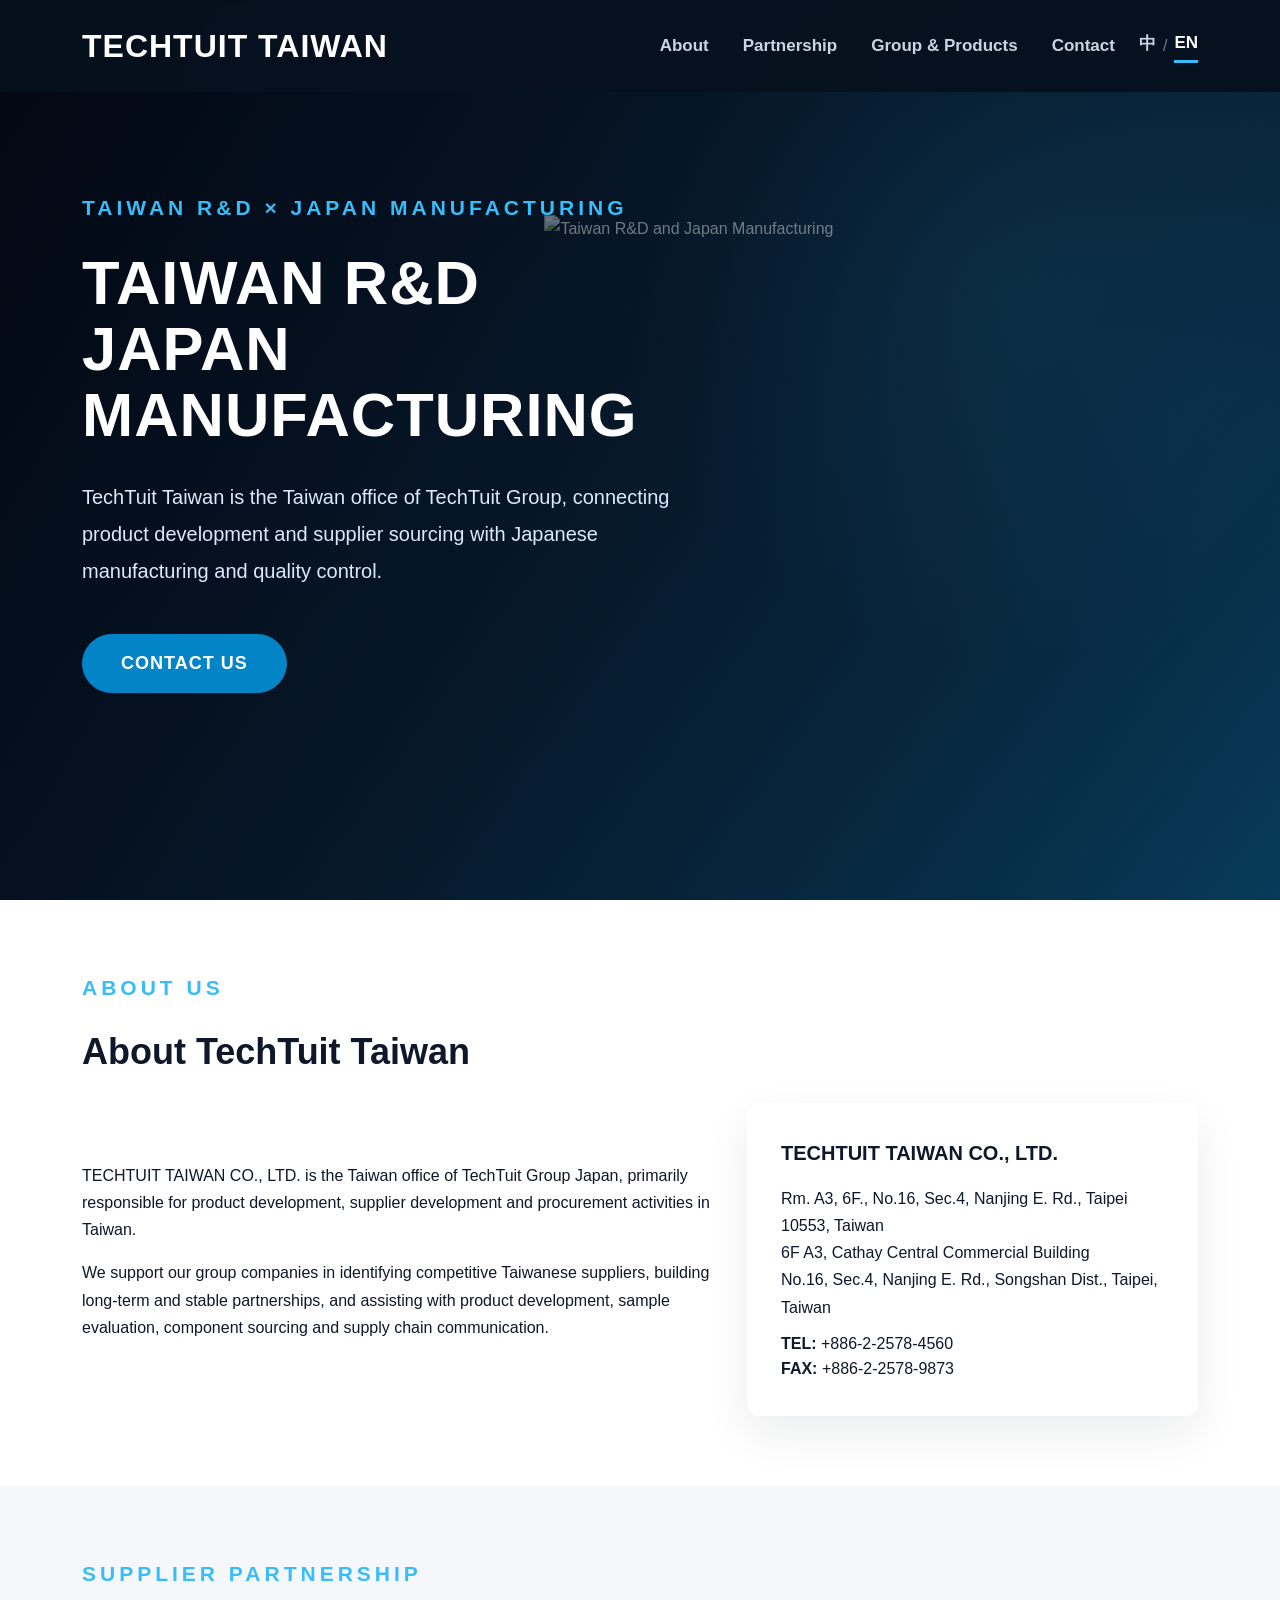
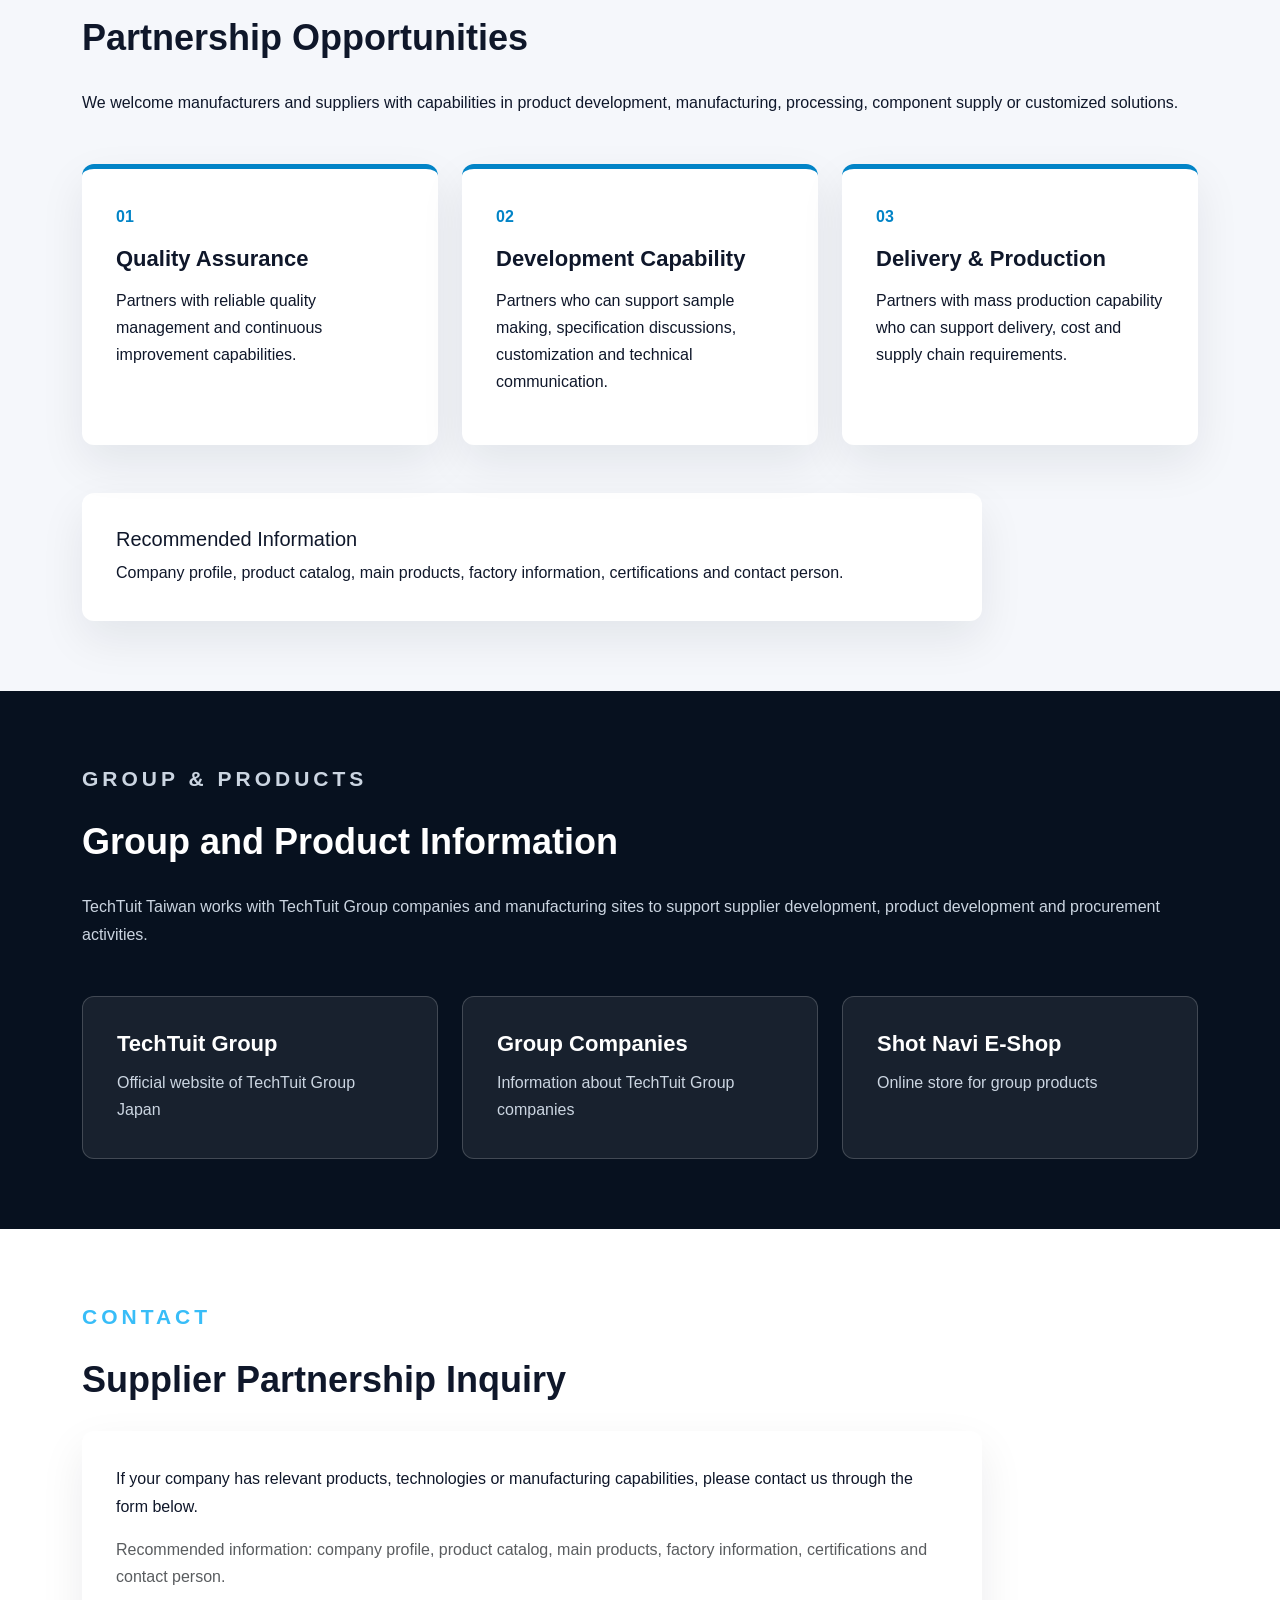
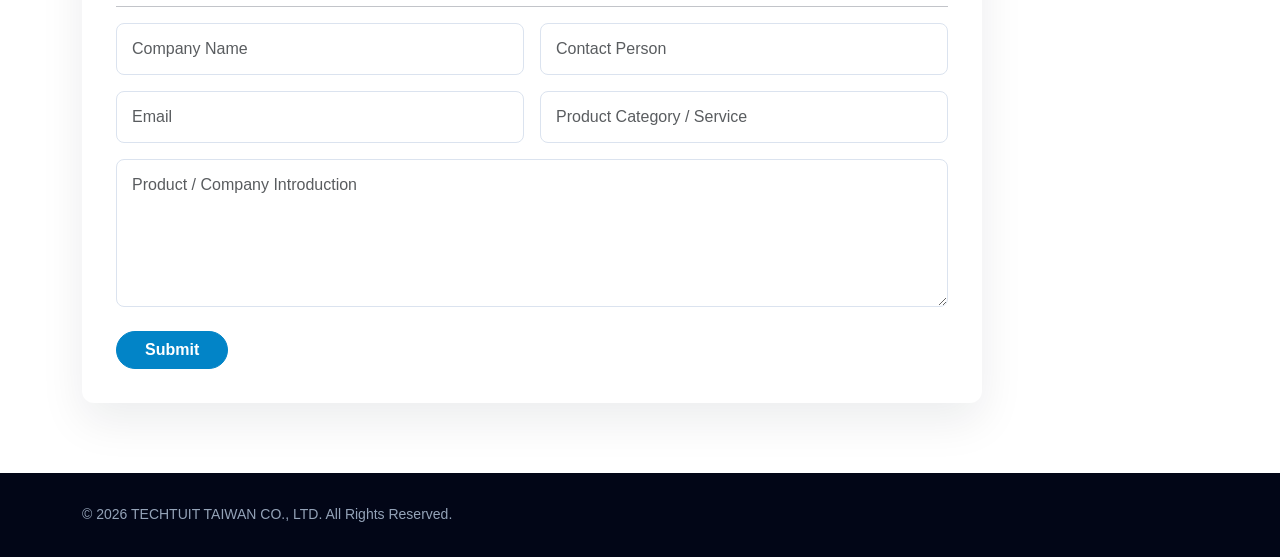
==== commit 7c0199da: "Add files via upload" ====
--- a/en/index.html
+++ b/en/index.html
@@ -3,18 +3,99 @@
 <head>
   <meta charset="utf-8">
   <meta name="viewport" content="width=device-width, initial-scale=1">
-  <title>TechTuit Taiwan｜Taiwan R&amp;D × Japan Manufacturing</title>
+  <title>TECHTUIT TAIWAN 德可台得股份有限公司｜Taiwan R&D × Japan Manufacturing</title>
   <meta name="description" content="TechTuit Taiwan connects Taiwan product development and supplier sourcing with Japanese manufacturing and quality control.">
 
   <link href="https://cdn.jsdelivr.net/npm/bootstrap@5.3.3/dist/css/bootstrap.min.css" rel="stylesheet">
   <link href="../style2_english.css" rel="stylesheet">
+  <!-- SEO -->
+  <link rel="canonical" href="https://www.techtuit.com.tw/en/">
+
+  <link rel="alternate"
+        hreflang="zh-TW"
+        href="https://www.techtuit.com.tw/">
+
+  <link rel="alternate"
+        hreflang="en"
+        href="https://www.techtuit.com.tw/en/">
+
+<!-- Open Graph -->
+  <meta property="og:type" content="website">
+  <meta property="og:site_name" content="TechTuit Taiwan">
+  <meta property="og:title" content="TechTuit Taiwan | Taiwan R&D × Japan Manufacturing">
+  <meta property="og:description" content="TechTuit Taiwan connects Taiwan product development and supplier sourcing with Japanese manufacturing and quality control.">
+  <meta property="og:url" content="https://www.techtuit.com.tw/en/">
+  <meta property="og:image" content="https://www.techtuit.com.tw/images/mainDraw0.png">
+  <meta property="og:locale" content="en_US">
+<!-- Organization Schema -->
+<script type="application/ld+json">
+{
+  "@context": "https://schema.org",
+  "@type": "Organization",
+  "name": "TechTuit Taiwan",
+  "alternateName": [
+    "TECHTUIT TAIWAN CO., LTD.",
+    "德可台得股份有限公司"
+  ],
+  "url": "https://www.techtuit.com.tw/en/",
+  "logo": "https://www.techtuit.com.tw/images/mainDraw0.png",
+  "description": "TechTuit Taiwan is the Taiwan office of TechTuit Group in Japan, connecting Taiwan product development with Japanese manufacturing. We support supplier sourcing, product development, procurement, and supply chain collaboration.",
+  "telephone": "+886-2-2578-4560",
+  "faxNumber": "+886-2-2578-9873",
+  "address": {
+    "@type": "PostalAddress",
+    "streetAddress": "Rm. A3, 6F., No.16, Sec.4, Nanjing E. Rd.",
+    "addressLocality": "Songshan District",
+    "addressRegion": "Taipei City",
+    "postalCode": "10553",
+    "addressCountry": "TW"
+  },
+  "parentOrganization": {
+    "@type": "Organization",
+    "name": "TECHTUIT CO., LTD.",
+    "url": "https://www.techtuit.co.jp/"
+  },
+  "areaServed": [
+    "Taiwan",
+    "Japan",
+    "Global"
+  ],
+  "knowsAbout": [
+    "Supplier Development",
+    "Supplier Sourcing",
+    "Product Development",
+    "Procurement",
+    "OEM",
+    "ODM",
+    "Taiwan Manufacturing",
+    "Japan Manufacturing",
+    "Supply Chain Management"
+  ]
+}
+</script>
+<!-- Website Schema -->
+<script type="application/ld+json">
+{
+  "@context": "https://schema.org",
+  "@type": "WebSite",
+  "name": "TechTuit Taiwan",
+  "alternateName": "TECHTUIT TAIWAN CO., LTD.",
+  "url": "https://www.techtuit.com.tw/en/",
+  "inLanguage": "en",
+  "publisher": {
+    "@type": "Organization",
+    "name": "TechTuit Taiwan",
+    "url": "https://www.techtuit.com.tw/"
+  }
+}
+</script>
 </head>
 
 <body>
 
 <nav class="navbar navbar-expand-lg navbar-dark fixed-top">
   <div class="container">
-    <a class="navbar-brand fw-bold" href="../index.html">TechTuit Taiwan</a>
+    <a class="navbar-brand fw-bold" href="../index.html">TECHTUIT TAIWAN</a>
 
     <button class="navbar-toggler" type="button" data-bs-toggle="collapse" data-bs-target="#nav" aria-controls="nav" aria-expanded="false" aria-label="Toggle navigation">
       <span class="navbar-toggler-icon"></span>
--- a/style2_english.css
+++ b/style2_english.css
@@ -0,0 +1,459 @@
+:root {
+  --navy: #07111f;
+  --navy-dark: #020617;
+  --blue: #0284c7;
+  --sky: #38bdf8;
+  --light: #f5f7fb;
+  --text: #0f172a;
+  --gray: #64748b;
+}
+
+* {
+  box-sizing: border-box;
+}
+
+body {
+  margin: 0;
+  font-family: "Segoe UI", Arial, sans-serif;
+  color: var(--text);
+  background: #fff;
+  line-height: 1.7;
+}
+
+/* NAVBAR */
+.navbar {
+  min-height: 92px;
+  background: rgba(7, 17, 31, 0.96) !important;
+  backdrop-filter: blur(10px);
+}
+
+.navbar-brand {
+  font-size: 2rem;
+  font-weight: 900 !important;
+  letter-spacing: 1px;
+  white-space: nowrap;
+  color: #fff !important;
+}
+
+.navbar-brand span {
+  color: #2ea8ff;
+}
+
+.nav-link {
+  color: #cbd5e1 !important;
+  font-size: 17px;
+  font-weight: 700;
+  margin-left: 18px;
+}
+
+.nav-link:hover {
+  color: var(--sky) !important;
+}
+
+/* LANGUAGE SWITCH */
+.lang-switch {
+  display: inline-flex;
+  align-items: center;
+  gap: 7px;
+  color: rgba(255, 255, 255, .45);
+}
+
+.lang-switch a {
+  color: #cbd5e1;
+  text-decoration: none;
+  font-size: 17px;
+  font-weight: 800;
+  padding-bottom: 3px;
+}
+
+.lang-switch a:hover {
+  color: var(--sky);
+}
+
+.lang-switch a.active {
+  color: #fff;
+  border-bottom: 3px solid var(--sky);
+}
+
+/* HERO */
+.hero {
+  position: relative;
+  overflow: hidden;
+  min-height: 900px;
+  padding: 190px 0 110px;
+  color: #fff;
+  background:
+    linear-gradient(120deg, rgba(3, 7, 18, .96), rgba(8, 47, 73, .72)),
+    radial-gradient(circle at 78% 32%, rgba(56, 189, 248, .48), transparent 32%),
+    linear-gradient(135deg, #020617, #0f172a 50%, #075985);
+}
+
+.hero-wrapper {
+  position: relative;
+}
+
+.hero-content {
+  position: relative;
+  z-index: 2;
+  max-width: 640px;
+}
+
+.hero-image {
+  position: absolute;
+  right: 0px;
+  top: 25px;
+  transform: none;
+  width:min(52vw, 680px);
+  max-width: 860px;
+  opacity:.42;
+  z-index: 1;
+  pointer-events: none;
+}
+
+.hero-image img {
+  width: 100%;
+  height: auto;
+  display: block;
+  object-fit: contain;
+}
+
+/* ENGLISH TYPOGRAPHY */
+.eyebrow,
+.section-label {
+  color: var(--sky);
+  font-size: 21px;
+  font-weight: 900;
+  letter-spacing: 4px;
+  text-transform: uppercase;
+  margin-bottom: 24px;
+}
+
+.hero h1 {
+  max-width: 860px;
+  font-size: clamp(52px, 4.8vw, 84px);
+  font-weight: 900;
+  line-height: 1.08;
+  letter-spacing: 1px;
+  margin-bottom: 30px;
+}
+
+.hero .lead {
+  max-width: 640px;
+  color: #dbeafe;
+  font-size: 20px;
+  line-height: 1.85;
+  font-weight: 500;
+}
+
+.hero .btn-primary {
+  margin-top: 28px !important;
+  font-size: 18px;
+  padding: 15px 38px;
+  letter-spacing: 1px;
+}
+
+/* SECTIONS */
+.section {
+  padding: 70px 0;
+}
+
+.section-light {
+  background: var(--light);
+}
+
+.section-dark {
+  background: var(--navy);
+  color: #fff;
+}
+
+.section-dark p {
+  color: #cbd5e1;
+}
+
+.section h2 {
+  font-size: 36px;
+  font-weight: 800;
+  margin-bottom: 30px;
+}
+
+/* CARDS */
+.info-card,
+.contact-box {
+  background: #fff;
+  border-radius: 12px;
+  padding: 34px;
+  box-shadow: 0 18px 45px rgba(15, 23, 42, .08);
+}
+
+.info-card h5 {
+  line-height: 1.6;
+  margin-bottom: 16px;
+  font-size: 20px;
+  font-weight: 700;
+}
+
+.address-info {
+  margin-bottom: 10px;
+  line-height: 1.7;
+}
+
+.contact-info {
+  margin-bottom: 0;
+  line-height: 1.6;
+}
+
+.card-box {
+  height: 100%;
+  padding: 34px;
+  background: #fff;
+  border-radius: 12px;
+  border-top: 5px solid var(--blue);
+  box-shadow: 0 18px 45px rgba(15, 23, 42, .08);
+  transition: .25s;
+}
+
+.card-box:hover {
+  transform: translateY(-6px);
+  box-shadow: 0 24px 60px rgba(15, 23, 42, .14);
+}
+
+.card-box span {
+  display: block;
+  color: var(--blue);
+  font-weight: 800;
+  margin-bottom: 16px;
+}
+
+.card-box h4 {
+  font-size: 22px;
+  font-weight: 800;
+  margin-bottom: 14px;
+}
+
+/* LINK CARDS */
+.link-card {
+  display: block;
+  height: 100%;
+  padding: 34px;
+  border: 1px solid rgba(255, 255, 255, .18);
+  border-radius: 12px;
+  color: #fff;
+  text-decoration: none;
+  background: rgba(255, 255, 255, .07);
+  transition: .25s;
+}
+
+.link-card:hover {
+  color: #fff;
+  background: rgba(56, 189, 248, .16);
+  transform: translateY(-6px);
+}
+
+.link-card h4 {
+  font-size: 22px;
+  font-weight: 800;
+  margin-bottom: 12px;
+}
+
+.link-card p {
+  margin-bottom: 0;
+}
+
+/* CONTACT */
+.contact-box {
+  max-width: 900px;
+}
+
+.form-control {
+  border-radius: 8px;
+  padding: 13px 15px;
+  border: 1px solid #dbe3ef;
+}
+
+.form-control:focus {
+  border-color: var(--blue);
+  box-shadow: 0 0 0 .2rem rgba(2, 132, 199, .15);
+}
+
+/* BUTTON */
+.btn-primary {
+  background: var(--blue);
+  border-color: var(--blue);
+  border-radius: 999px;
+  padding-left: 28px;
+  padding-right: 28px;
+  font-weight: 800;
+}
+
+.btn-primary:hover {
+  background: #0369a1;
+  border-color: #0369a1;
+}
+
+/* FOOTER */
+footer {
+  padding: 30px 0;
+  background: var(--navy-dark);
+  color: #94a3b8;
+  font-size: 14px;
+}
+
+/* TOP BUTTON */
+#topBtn {
+  display: none;
+  position: fixed;
+  right: 22px;
+  bottom: 22px;
+  width: 46px;
+  height: 46px;
+  border: none;
+  border-radius: 50%;
+  background: var(--blue);
+  color: white;
+  font-size: 20px;
+  z-index: 999;
+}
+
+#topBtn:hover {
+  background: #0369a1;
+}
+
+/* TABLET */
+@media (max-width: 991px) {
+  .navbar {
+    min-height: 78px;
+  }
+
+  .navbar-brand {
+    font-size: 1.75rem;
+  }
+
+  .navbar-collapse {
+    padding: 18px 0 12px;
+  }
+
+  .nav-link {
+    font-size: 16px;
+    padding: 10px 0 !important;
+    margin-left: 0;
+  }
+
+  .lang-switch {
+    padding-top: 10px;
+  }
+
+  .hero {
+    min-height: auto;
+    padding: 145px 0 90px;
+  }
+
+  .hero h1 {
+    font-size: 56px;
+  }
+
+  .hero .lead {
+    font-size: 18px;
+  }
+
+  .hero-image {
+    right: -40px;
+    top: 230px;
+    transform: none;
+    transform: translateY(-50%);
+    width: min(58vw, 680px);
+    max-width: 680px;
+    opacity: .32;
+  }
+}
+
+/* MOBILE */
+@media (max-width: 768px) {
+  .navbar-brand {
+    font-size: 1.45rem;
+  }
+
+  .hero {
+    padding: 125px 0 70px;
+  }
+
+  .hero-content {
+    max-width: 100%;
+  }
+
+  .hero h1 {
+    font-size: 40px;
+    line-height: 1.15;
+    margin-bottom: 22px;
+  }
+
+  .hero .lead {
+    font-size: 16px;
+    line-height: 1.85;
+    max-width: 100%;
+  }
+
+  .eyebrow,
+  .section-label {
+    font-size: 14px;
+    letter-spacing: 3px;
+  }
+
+  .hero-image {
+    position: relative;
+    right: auto;
+    top: auto;
+    transform: none;
+    width: 115%;
+    margin-left: -8%;
+    margin-top: 36px;
+    opacity: .38;
+  }
+
+  .section {
+    padding: 64px 0;
+  }
+
+  .section h2 {
+    font-size: 30px;
+    margin-bottom: 22px;
+  }
+
+  .card-box,
+  .info-card,
+  .contact-box,
+  .link-card {
+    padding: 24px;
+    border-radius: 14px;
+  }
+
+  .card-box h4,
+  .link-card h4 {
+    font-size: 20px;
+  }
+}
+
+/* SMALL MOBILE */
+@media (max-width: 480px) {
+  .navbar-brand {
+    font-size: 1.15rem;
+    letter-spacing: 1px;
+  }
+
+  .hero {
+    padding: 115px 0 58px;
+  }
+
+  .hero h1 {
+    font-size: 34px;
+  }
+
+  .hero .lead {
+    font-size: 15px;
+  }
+
+  .hero .btn-primary {
+    width: 100%;
+    padding: 14px 20px;
+    font-size: 16px;
+  }
+}
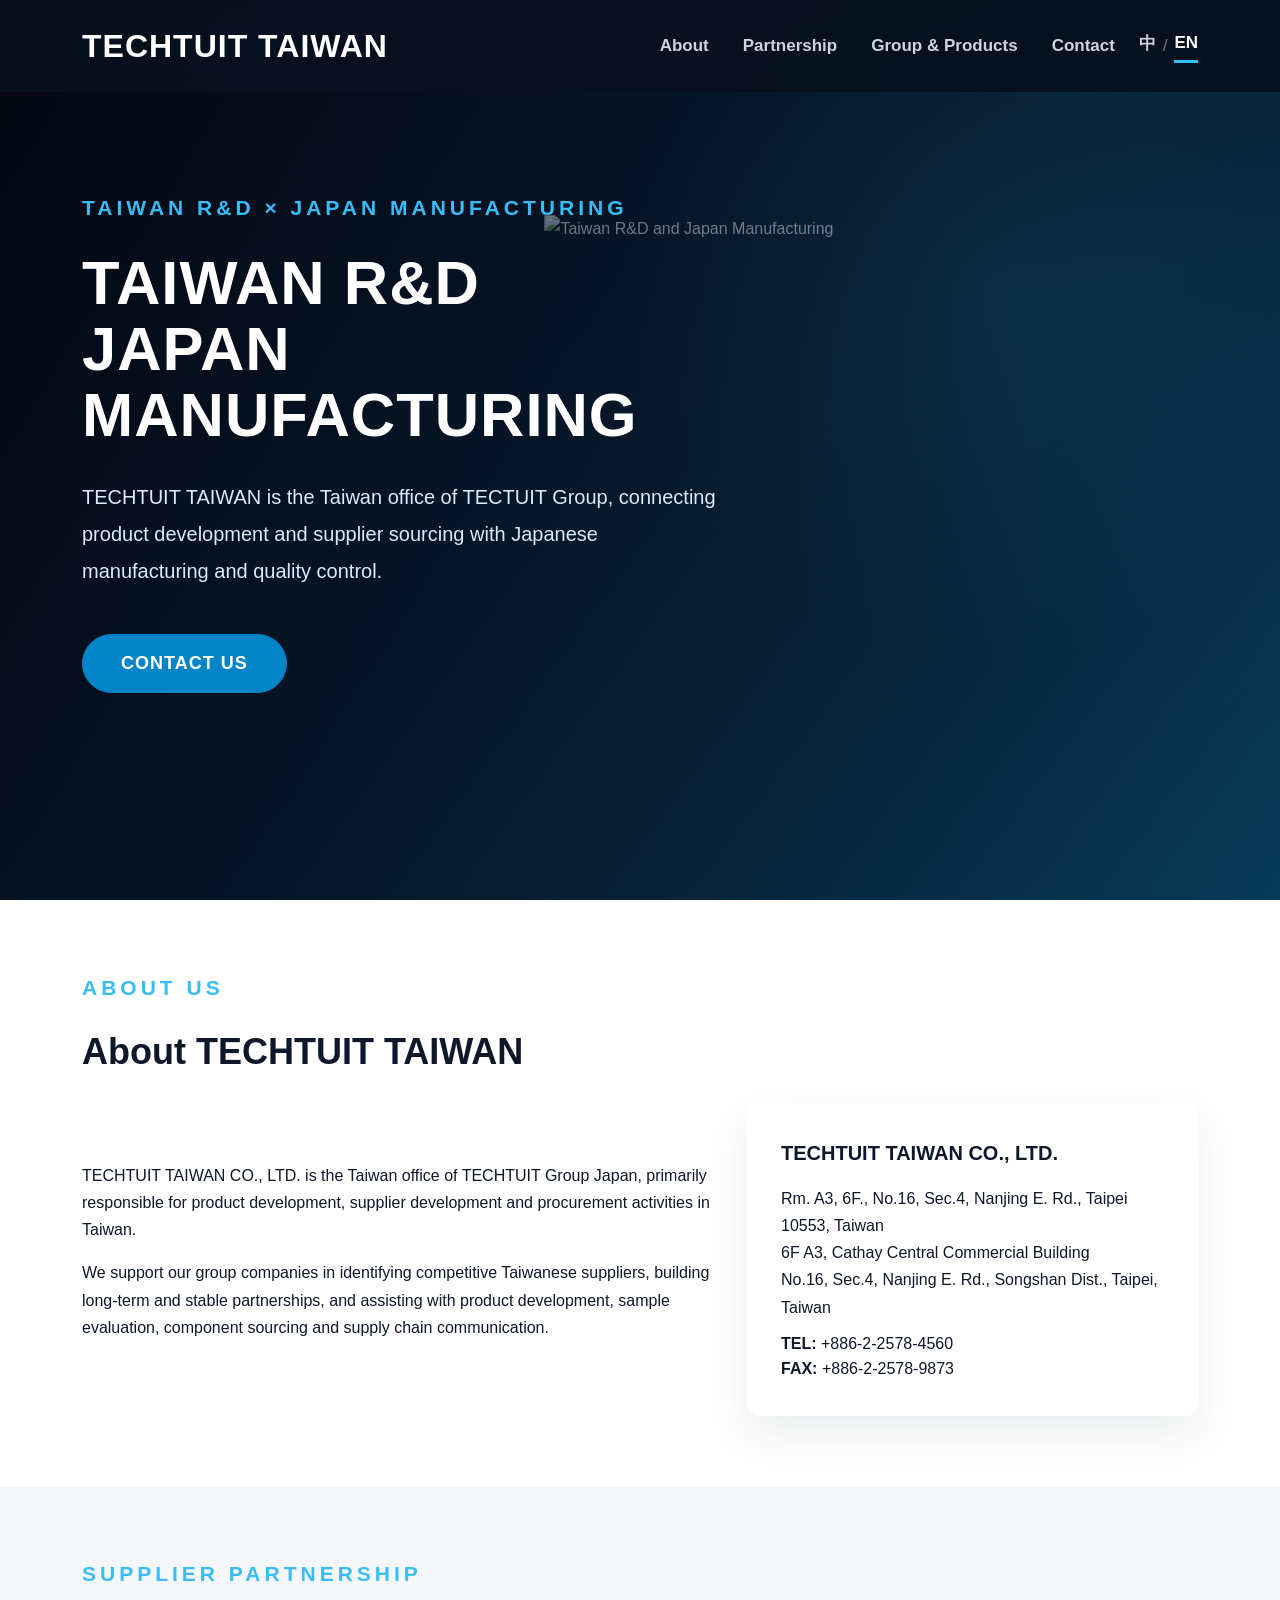
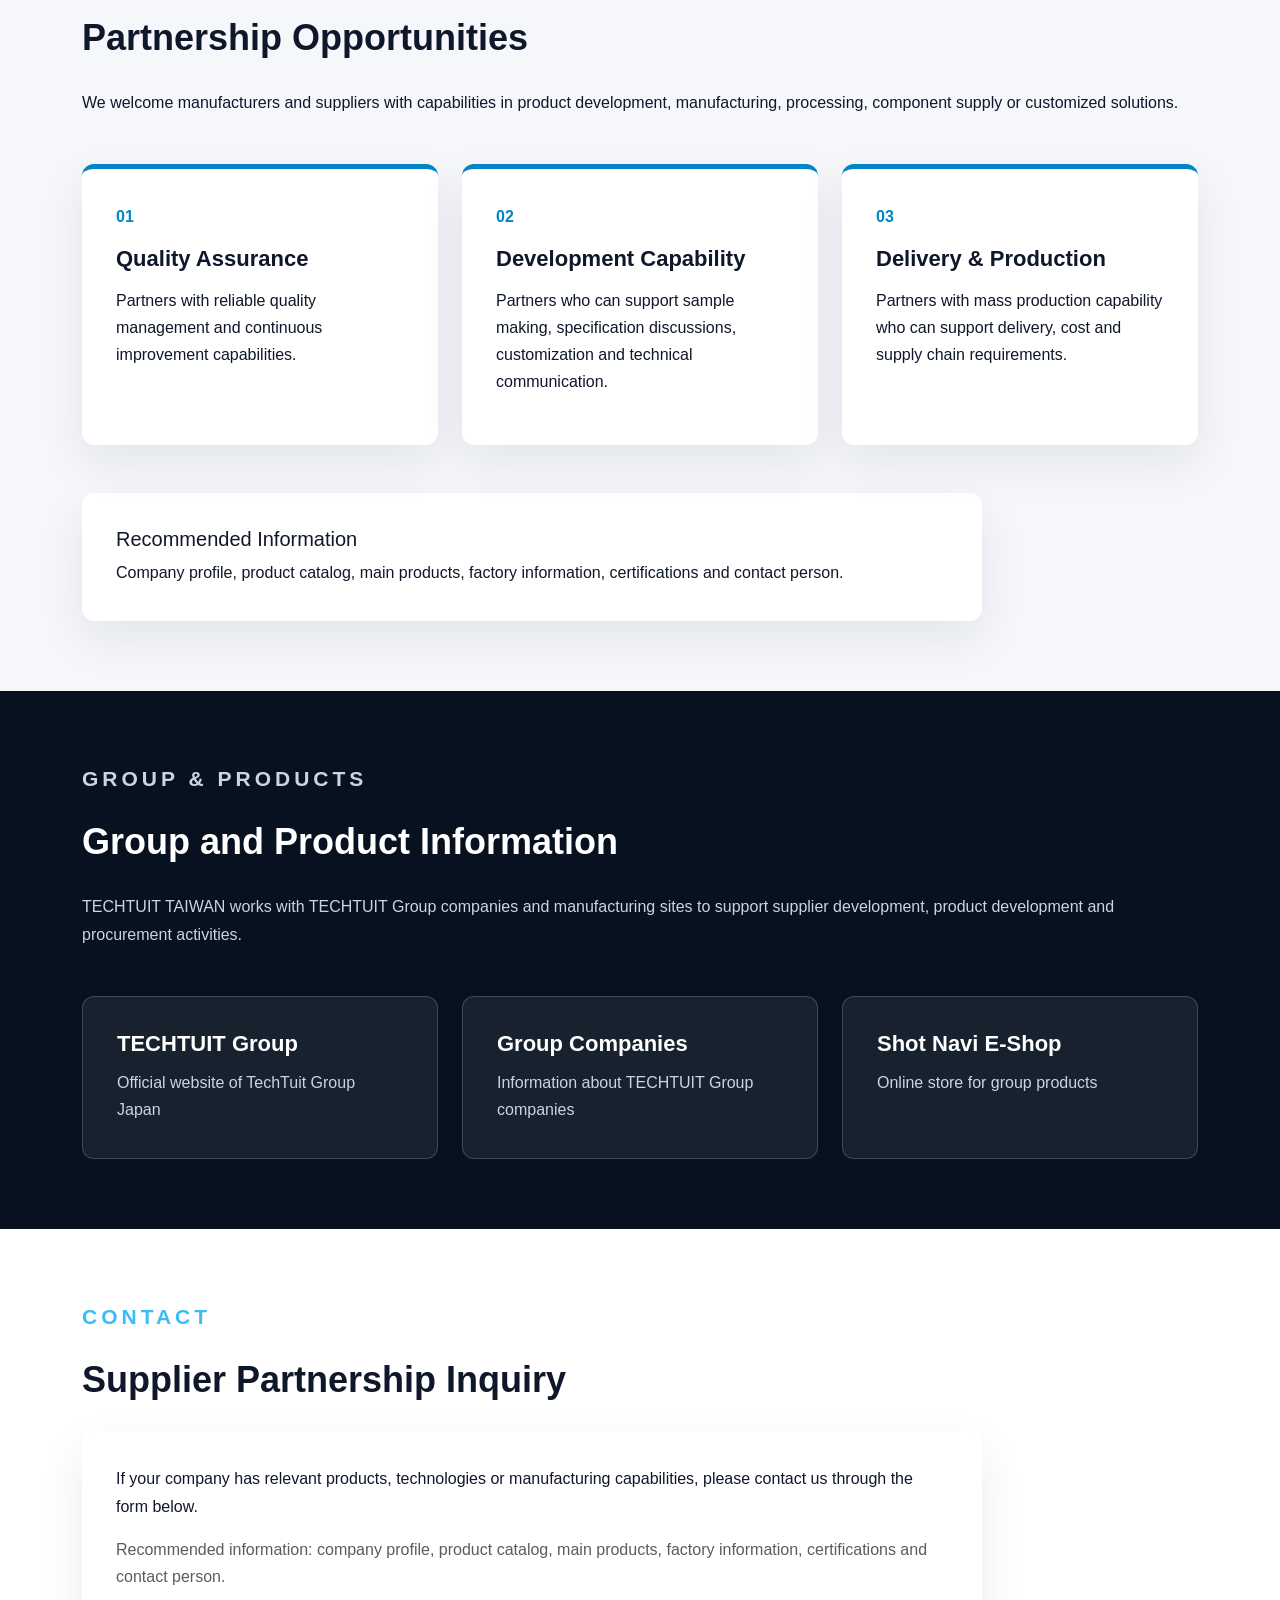
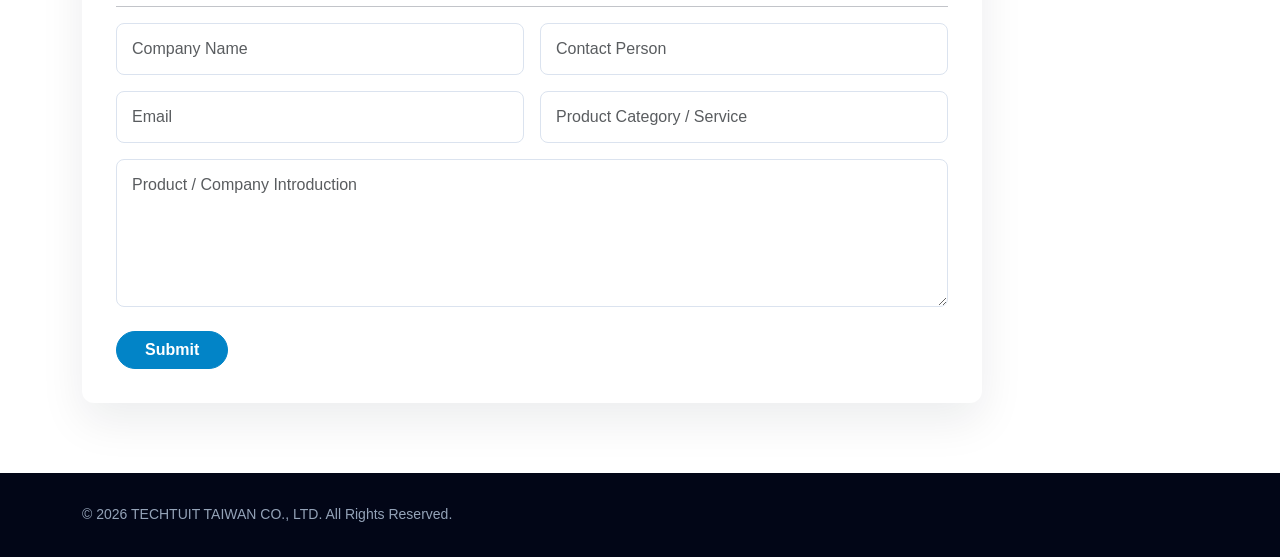
==== commit c4f0a35c: "Add files via upload" ====
--- a/en/index.html
+++ b/en/index.html
@@ -39,7 +39,7 @@
   ],
   "url": "https://www.techtuit.com.tw/en/",
   "logo": "https://www.techtuit.com.tw/images/mainDraw0.png",
-  "description": "TechTuit Taiwan is the Taiwan office of TechTuit Group in Japan, connecting Taiwan product development with Japanese manufacturing. We support supplier sourcing, product development, procurement, and supply chain collaboration.",
+  "description": "TECHTUIT TAIWAN is the Taiwan office of TECHTUIT Group in Japan, connecting Taiwan product development with Japanese manufacturing. We support supplier sourcing, product development, procurement, and supply chain collaboration.",
   "telephone": "+886-2-2578-4560",
   "faxNumber": "+886-2-2578-9873",
   "address": {
@@ -78,13 +78,13 @@
 {
   "@context": "https://schema.org",
   "@type": "WebSite",
-  "name": "TechTuit Taiwan",
+  "name": "TECHTUIT TAIWAN",
   "alternateName": "TECHTUIT TAIWAN CO., LTD.",
   "url": "https://www.techtuit.com.tw/en/",
   "inLanguage": "en",
   "publisher": {
     "@type": "Organization",
-    "name": "TechTuit Taiwan",
+    "name": "TECHTUIT TAIWAN",
     "url": "https://www.techtuit.com.tw/"
   }
 }
@@ -130,7 +130,7 @@
       </h1>
 
       <p class="lead">
-        TechTuit Taiwan is the Taiwan office of TechTuit Group,
+        TECHTUIT TAIWAN is the Taiwan office of TECTUIT Group,
         connecting product development and supplier sourcing
         with Japanese manufacturing and quality control.
       </p>
@@ -151,13 +151,13 @@
   <div class="container">
 
     <p class="section-label">About Us</p>
-    <h2>About TechTuit Taiwan</h2>
+    <h2>About TECHTUIT TAIWAN</h2>
 
     <div class="row align-items-center g-4">
 
       <div class="col-lg-7">
         <p>
-          TECHTUIT TAIWAN CO., LTD. is the Taiwan office of TechTuit Group Japan,
+          TECHTUIT TAIWAN CO., LTD. is the Taiwan office of TECHTUIT Group Japan,
           primarily responsible for product development, supplier development
           and procurement activities in Taiwan.
         </p>
@@ -243,14 +243,14 @@
     <h2>Group and Product Information</h2>
 
     <p>
-      TechTuit Taiwan works with TechTuit Group companies and manufacturing sites
+      TECHTUIT TAIWAN works with TECHTUIT Group companies and manufacturing sites
       to support supplier development, product development and procurement activities.
     </p>
 
     <div class="row g-4 mt-4">
       <div class="col-md-4">
         <a class="link-card" href="https://www.techtuit.co.jp/" target="_blank" rel="noopener">
-          <h4>TechTuit Group</h4>
+          <h4>TECHTUIT Group</h4>
           <p>Official website of TechTuit Group Japan</p>
         </a>
       </div>
@@ -258,7 +258,7 @@
       <div class="col-md-4">
         <a class="link-card" href="https://www.techtuit.co.jp/abouttechtuit/group/" target="_blank" rel="noopener">
           <h4>Group Companies</h4>
-          <p>Information about TechTuit Group companies</p>
+          <p>Information about TECHTUIT Group companies</p>
         </a>
       </div>
 
